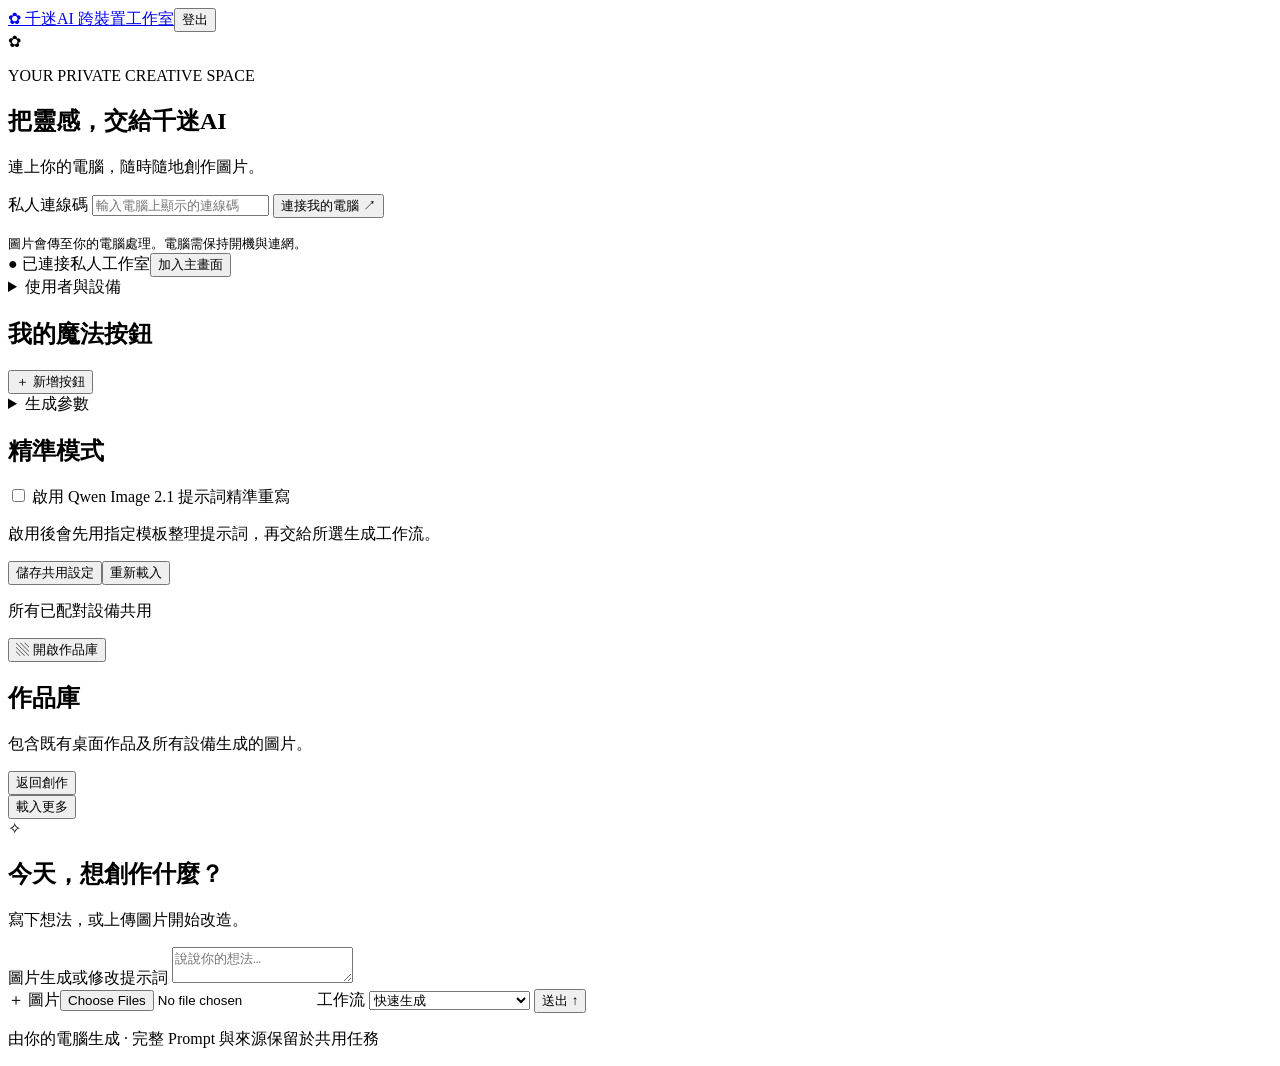
==== mobile/static/index.html @ 66f7b935 "feat: add precise and ComfyUI model groups" ====
<!doctype html>
<html lang="zh-Hant">
<head>
  <meta charset="utf-8">
  <meta name="viewport" content="width=device-width, initial-scale=1, viewport-fit=cover">
  <meta name="theme-color" content="#faf7ff">
  <meta name="apple-mobile-web-app-capable" content="yes">
  <meta name="apple-mobile-web-app-title" content="千迷AI">
  <link rel="manifest" href="/static/manifest.webmanifest">
  <link rel="icon" href="/static/icon.svg" type="image/svg+xml">
  <link rel="apple-touch-icon" href="/static/icon-192.png">
  <link rel="stylesheet" href="/static/mobile.css">
  <title>千迷AI · 跨裝置工作室</title>
</head>
<body>
  <header><a class="brand" href="/">✿ 千迷AI <span>跨裝置工作室</span></a><button id="logout" class="quiet hidden">登出</button></header>
  <main id="login-view" class="login-view">
    <section class="login-card">
      <div class="flower" aria-hidden="true">✿</div>
      <p class="eyebrow">YOUR PRIVATE CREATIVE SPACE</p>
      <h1>把靈感，交給千迷AI</h1>
      <p>連上你的電腦，隨時隨地創作圖片。</p>
      <form id="login-form">
        <label for="code">私人連線碼</label>
        <input id="code" name="code" type="password" autocomplete="current-password" required maxlength="128" placeholder="輸入電腦上顯示的連線碼">
        <button id="login-button" class="primary" type="submit">連接我的電腦 <span aria-hidden="true">↗</span></button>
      </form>
      <p id="login-error" class="error" role="alert"></p>
      <small>圖片會傳至你的電腦處理。電腦需保持開機與連網。</small>
    </section>
  </main>
  <main id="studio" class="studio hidden">
    <div class="toolbar"><span id="connection" class="online" role="status">● 已連接私人工作室</span><button id="install" class="quiet hidden">加入主畫面</button></div>
    <aside class="settings-panel" aria-label="共用創作設定">
      <details class="identity-settings"><summary>使用者與設備</summary>
        <label for="identity-user">使用者名稱（自行填寫）</label><input id="identity-user" maxlength="100" placeholder="例如：小迷">
        <label for="identity-device">設備名稱</label><input id="identity-device" maxlength="100" placeholder="例如：小迷的 iPhone">
        <button id="save-identity" class="quiet" type="button">儲存本設備身分</button>
        <p class="note">僅影響之後提交的任務；名稱並非帳號身分驗證。</p>
      </details>
      <h2>我的魔法按鈕</h2><div id="presets" class="presets"></div>
      <button id="new-preset" type="button" class="quiet">＋ 新增按鈕</button>
      <details id="parameter-panel"><summary>生成參數</summary><p class="note">留白使用所選工作流配方。</p><div id="generation-parameters" class="parameter-grid"></div><button id="reset-parameters" class="quiet" type="button">還原配方</button></details><h2>精準模式</h2>
      <label class="toggle-setting" for="precise-mode"><input id="precise-mode" type="checkbox"> 啟用 Qwen Image 2.1 提示詞精準重寫</label>
      <p class="note">啟用後會先用指定模板整理提示詞，再交給所選生成工作流。</p>
      <div class="setting-actions"><button id="save-settings" type="button" class="primary">儲存共用設定</button><button id="reload-settings" type="button" class="quiet">重新載入</button></div>
      <p id="settings-status" class="note" role="status">所有已配對設備共用</p>
      <button id="show-library" type="button" class="quiet">▧ 開啟作品庫</button>
    </aside>
    <section id="library" class="library hidden" aria-label="共用作品庫"><h2>作品庫</h2><p>包含既有桌面作品及所有設備生成的圖片。</p><button id="close-library" class="quiet" type="button">返回創作</button><div id="artworks" class="artworks"></div><button id="more-artworks" class="quiet" type="button">載入更多</button></section>
    <section id="feed" class="feed" aria-label="創作紀錄" aria-live="polite">
      <div id="welcome" class="welcome"><span aria-hidden="true">✧</span><h1>今天，想創作什麼？</h1><p>寫下想法，或上傳圖片開始改造。</p></div>
    </section>
    <form id="composer" class="composer">
      <div id="tray" class="tray" aria-label="待處理圖片"></div>
      <label for="prompt" class="sr-only">圖片生成或修改提示詞</label>
      <textarea id="prompt" rows="2" maxlength="8000" placeholder="說說你的想法…"></textarea>
      <div class="composer-tools">
        <label class="upload">＋ 圖片<input id="files" type="file" accept="image/png,image/jpeg,image/webp,image/bmp" multiple></label>
        <label class="sr-only" for="workflow">工作流</label>
        <select id="workflow"><option value="quick">快速生成</option><option value="reference">多圖參考</option><option value="superduper">SuperDuper + pussyV2</option><option value="nsfw_adv">NSFW Adv 群組</option></select>
        <button id="send" class="primary" type="submit">送出 ↑</button>
      </div>
      <p class="note">由你的電腦生成 · 完整 Prompt 與來源保留於共用任務</p>
    </form>
  </main>
  <dialog id="preset-editor"><form id="preset-form"><h2>常用提示詞按鈕</h2><label for="preset-name">名稱</label><input id="preset-name" required maxlength="100"><label for="preset-prompt">提示詞</label><textarea id="preset-prompt" required rows="5" maxlength="8000"></textarea><div class="setting-actions"><button type="submit" class="primary">儲存按鈕</button><button id="delete-preset" type="button" class="quiet">刪除</button><button id="cancel-preset" type="button" class="quiet">取消</button></div></form></dialog>
  <dialog id="preview"><button id="close-preview" class="quiet" type="button">關閉預覽</button><img id="preview-image" alt="作品預覽"><a id="preview-download">↓ 下載作品</a></dialog>
  <div id="toast" role="status" class="toast hidden"></div>
  <script src="/static/mobile.js" defer></script>
</body>
</html>
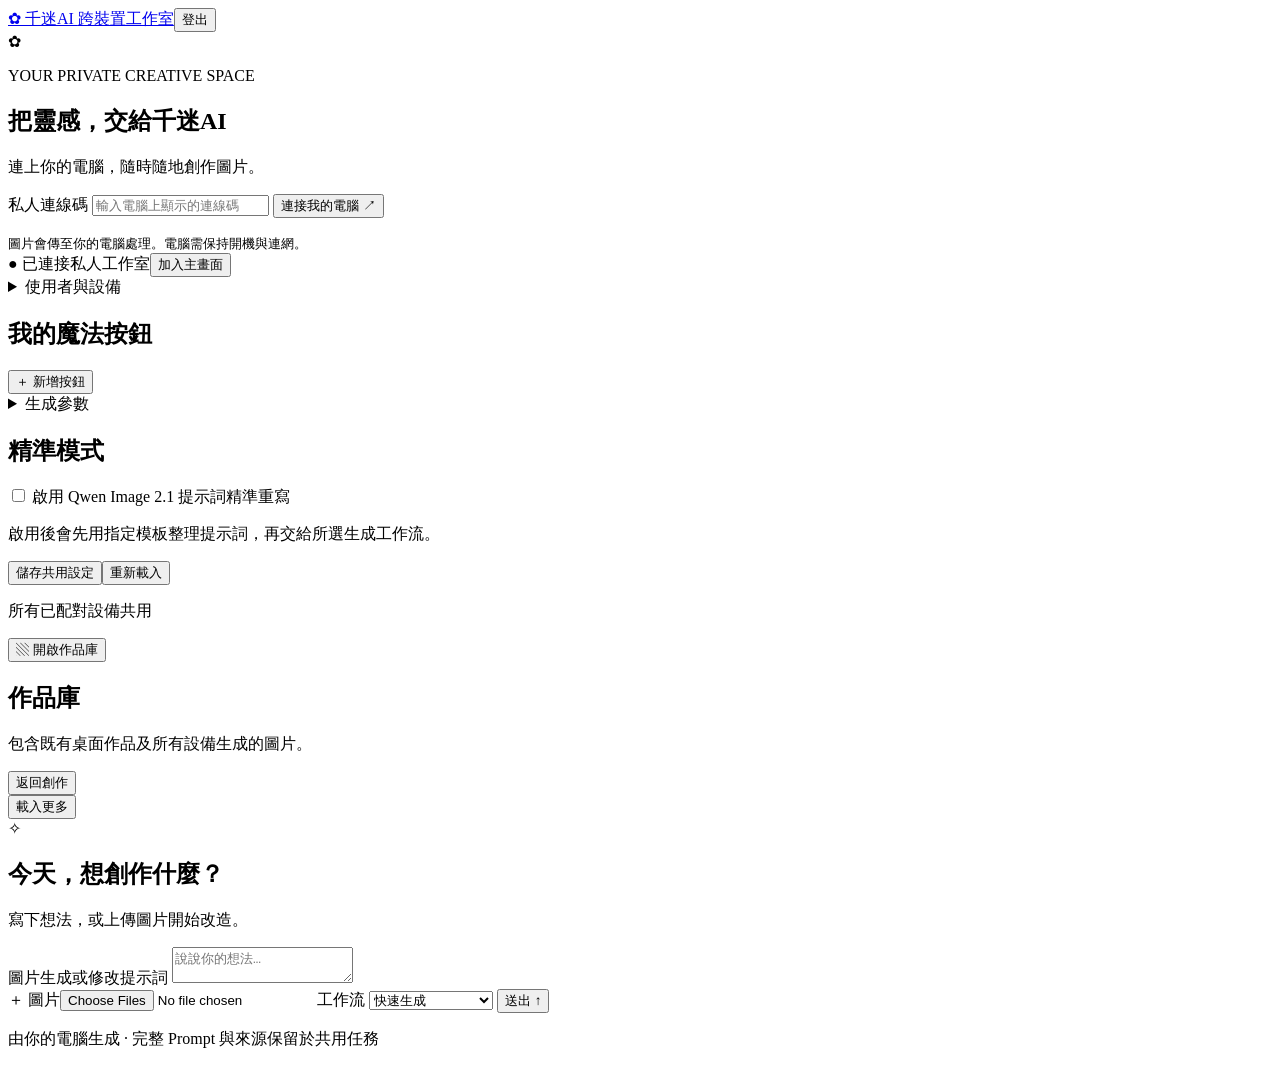
==== commit 10d0083e: "fix: repair settings and SuperDuper LoRA" ====
--- a/mobile/static/index.html
+++ b/mobile/static/index.html
@@ -58,7 +58,7 @@
       <div class="composer-tools">
         <label class="upload">＋ 圖片<input id="files" type="file" accept="image/png,image/jpeg,image/webp,image/bmp" multiple></label>
         <label class="sr-only" for="workflow">工作流</label>
-        <select id="workflow"><option value="quick">快速生成</option><option value="reference">多圖參考</option><option value="superduper">SuperDuper + pussyV2</option><option value="nsfw_adv">NSFW Adv 群組</option></select>
+        <select id="workflow"><option value="quick">快速生成</option><option value="reference">多圖參考</option><option value="superduper">SuperDuper 群組</option><option value="nsfw_adv">NSFW Adv 群組</option></select>
         <button id="send" class="primary" type="submit">送出 ↑</button>
       </div>
       <p class="note">由你的電腦生成 · 完整 Prompt 與來源保留於共用任務</p>
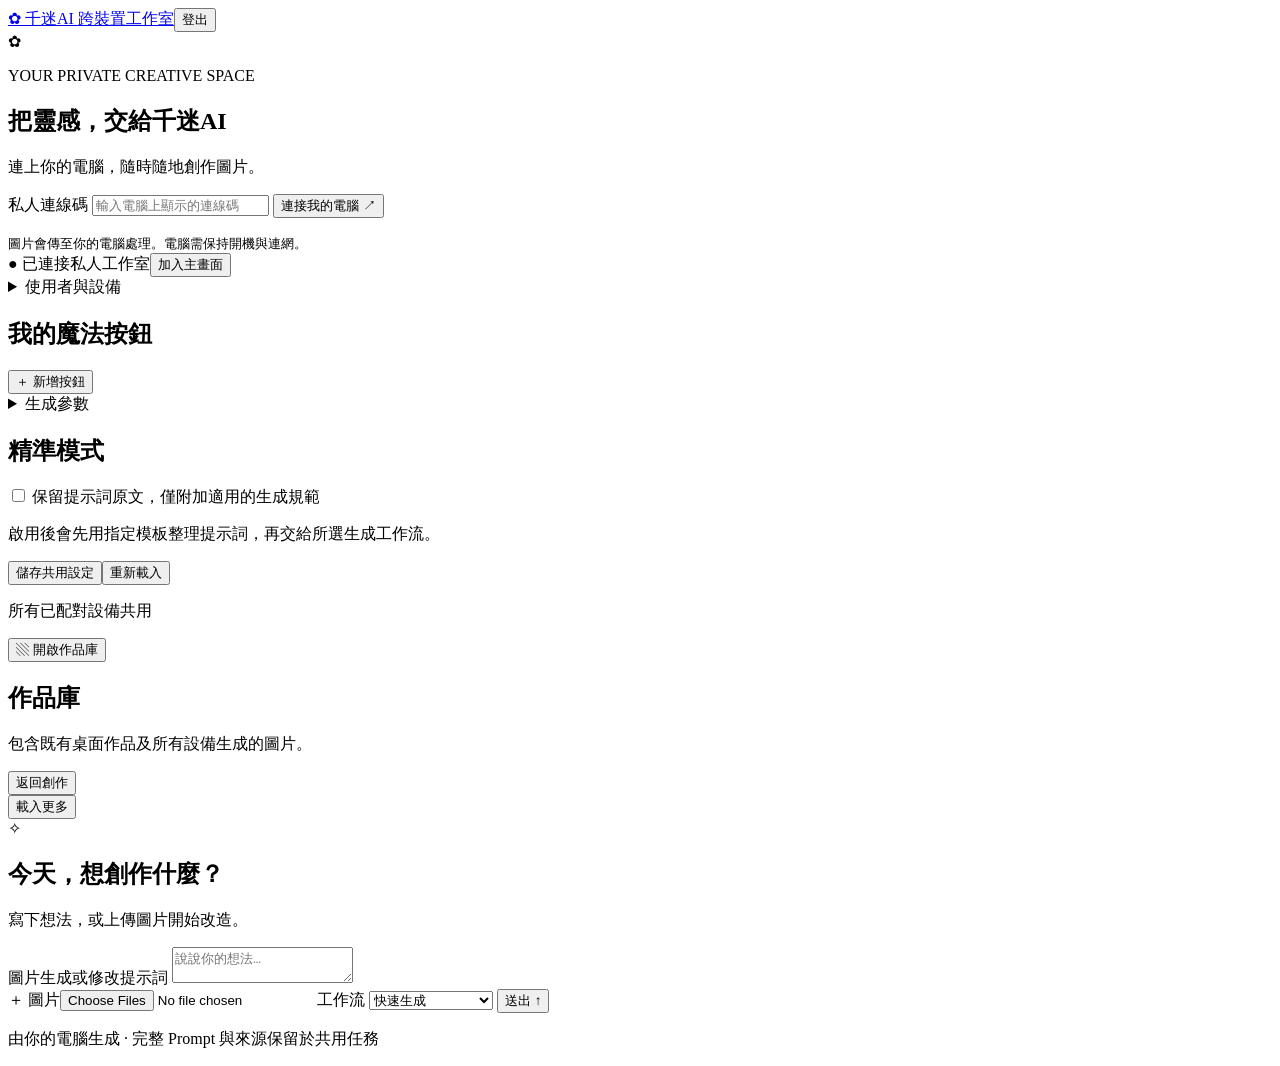
==== commit 72a1d739: "fix: preserve original prompts in precision mode" ====
--- a/mobile/static/index.html
+++ b/mobile/static/index.html
@@ -41,7 +41,7 @@
       <h2>我的魔法按鈕</h2><div id="presets" class="presets"></div>
       <button id="new-preset" type="button" class="quiet">＋ 新增按鈕</button>
       <details id="parameter-panel"><summary>生成參數</summary><p class="note">留白使用所選工作流配方。</p><div id="generation-parameters" class="parameter-grid"></div><button id="reset-parameters" class="quiet" type="button">還原配方</button></details><h2>精準模式</h2>
-      <label class="toggle-setting" for="precise-mode"><input id="precise-mode" type="checkbox"> 啟用 Qwen Image 2.1 提示詞精準重寫</label>
+      <label class="toggle-setting" for="precise-mode"><input id="precise-mode" type="checkbox"> 保留提示詞原文，僅附加適用的生成規範</label>
       <p class="note">啟用後會先用指定模板整理提示詞，再交給所選生成工作流。</p>
       <div class="setting-actions"><button id="save-settings" type="button" class="primary">儲存共用設定</button><button id="reload-settings" type="button" class="quiet">重新載入</button></div>
       <p id="settings-status" class="note" role="status">所有已配對設備共用</p>
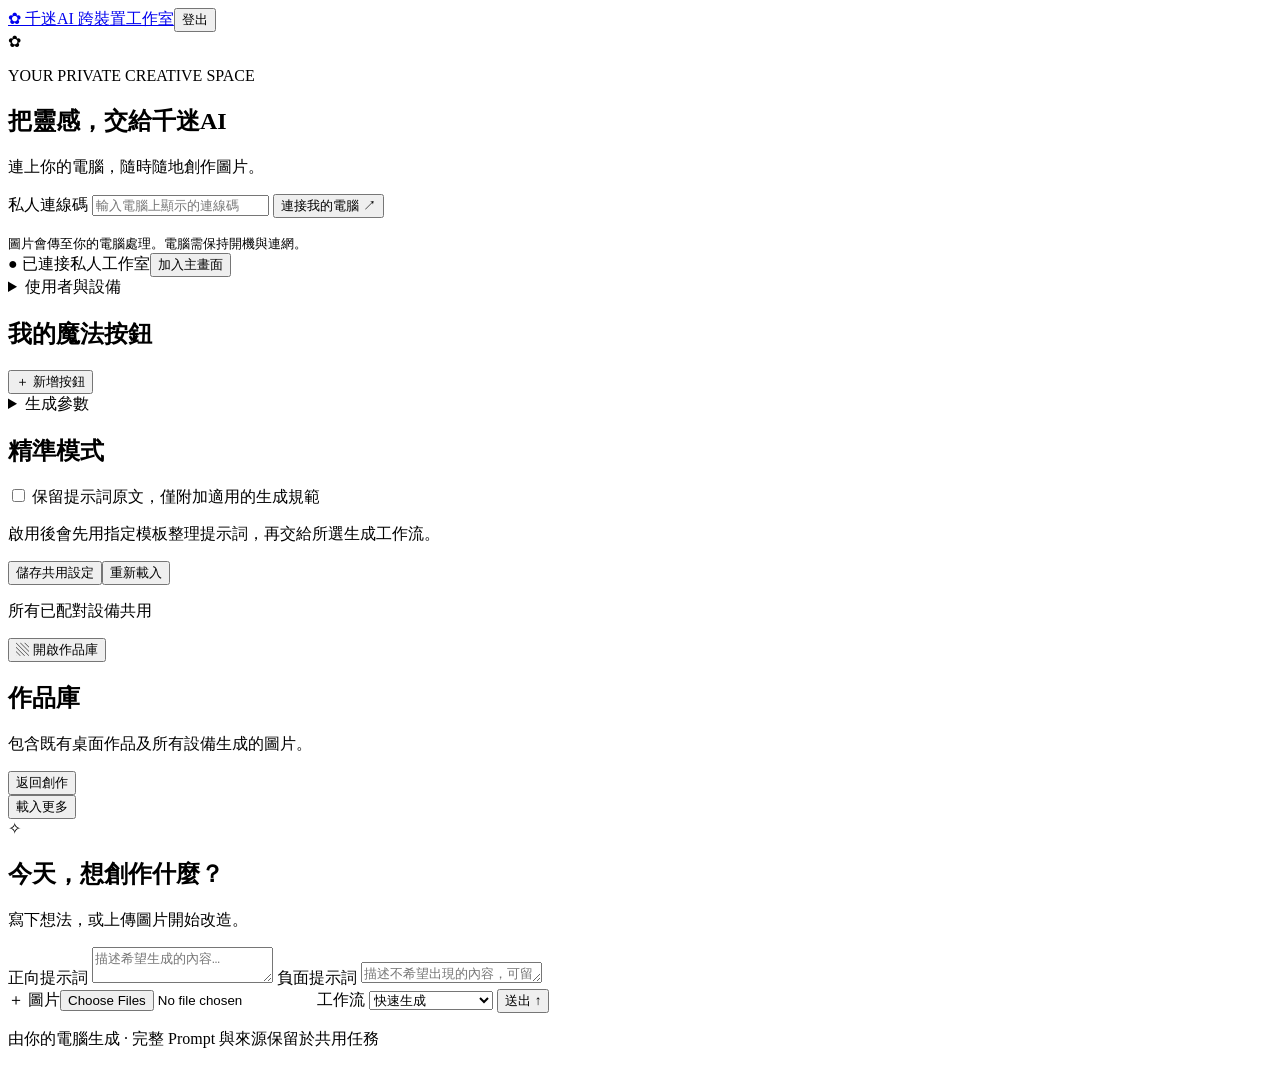
==== commit 986eb1fd: "feat: separate positive and negative image prompts" ====
--- a/mobile/static/index.html
+++ b/mobile/static/index.html
@@ -53,8 +53,10 @@
     </section>
     <form id="composer" class="composer">
       <div id="tray" class="tray" aria-label="待處理圖片"></div>
-      <label for="prompt" class="sr-only">圖片生成或修改提示詞</label>
-      <textarea id="prompt" rows="2" maxlength="8000" placeholder="說說你的想法…"></textarea>
+      <label for="prompt" class="prompt-label">正向提示詞</label>
+      <textarea id="prompt" rows="2" maxlength="8000" placeholder="描述希望生成的內容…"></textarea>
+      <label for="negative-prompt" class="prompt-label">負面提示詞</label>
+      <textarea id="negative-prompt" rows="1" maxlength="4000" placeholder="描述不希望出現的內容，可留白…"></textarea>
       <div class="composer-tools">
         <label class="upload">＋ 圖片<input id="files" type="file" accept="image/png,image/jpeg,image/webp,image/bmp" multiple></label>
         <label class="sr-only" for="workflow">工作流</label>
@@ -64,7 +66,7 @@
       <p class="note">由你的電腦生成 · 完整 Prompt 與來源保留於共用任務</p>
     </form>
   </main>
-  <dialog id="preset-editor"><form id="preset-form"><h2>常用提示詞按鈕</h2><label for="preset-name">名稱</label><input id="preset-name" required maxlength="100"><label for="preset-prompt">提示詞</label><textarea id="preset-prompt" required rows="5" maxlength="8000"></textarea><div class="setting-actions"><button type="submit" class="primary">儲存按鈕</button><button id="delete-preset" type="button" class="quiet">刪除</button><button id="cancel-preset" type="button" class="quiet">取消</button></div></form></dialog>
+  <dialog id="preset-editor"><form id="preset-form"><h2>常用提示詞按鈕</h2><label for="preset-name">名稱</label><input id="preset-name" required maxlength="100"><label for="preset-prompt">正向提示詞</label><textarea id="preset-prompt" required rows="5" maxlength="8000"></textarea><label for="preset-negative">負面提示詞</label><textarea id="preset-negative" rows="3" maxlength="4000" placeholder="描述不希望出現的內容，可留白…"></textarea><div class="setting-actions"><button type="submit" class="primary">儲存按鈕</button><button id="delete-preset" type="button" class="quiet">刪除</button><button id="cancel-preset" type="button" class="quiet">取消</button></div></form></dialog>
   <dialog id="preview"><button id="close-preview" class="quiet" type="button">關閉預覽</button><img id="preview-image" alt="作品預覽"><a id="preview-download">↓ 下載作品</a></dialog>
   <div id="toast" role="status" class="toast hidden"></div>
   <script src="/static/mobile.js" defer></script>
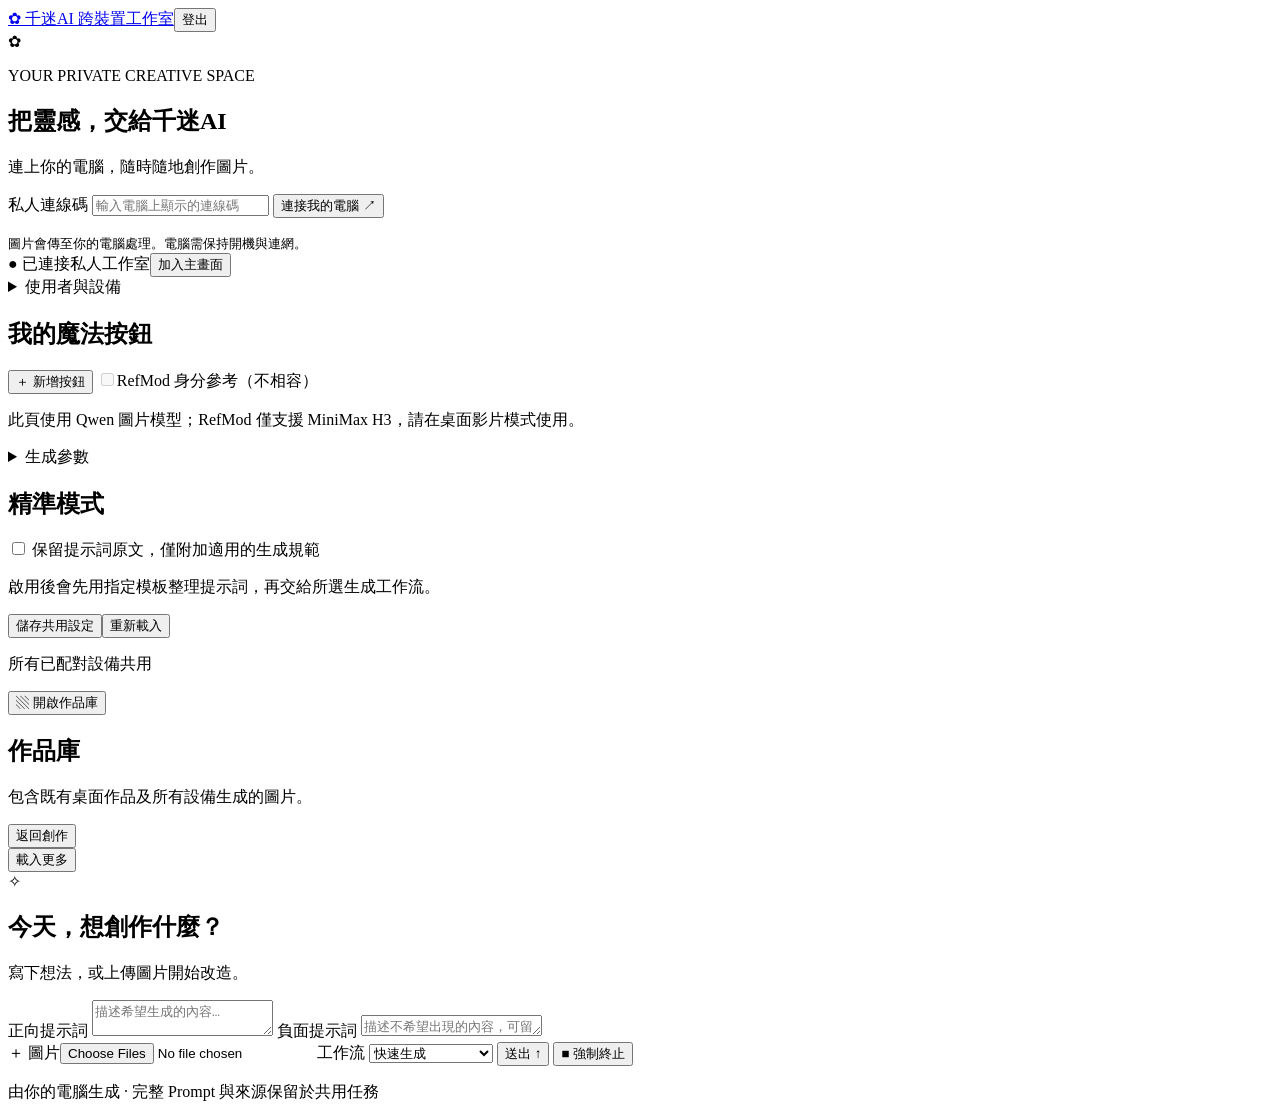
==== commit 136eeb23: "feat: add H3 RefMod and task cancellation" ====
--- a/mobile/static/index.html
+++ b/mobile/static/index.html
@@ -40,6 +40,8 @@
       </details>
       <h2>我的魔法按鈕</h2><div id="presets" class="presets"></div>
       <button id="new-preset" type="button" class="quiet">＋ 新增按鈕</button>
+      <label class="toggle-setting"><input id="image-refmod" type="checkbox" disabled>RefMod 身分參考（不相容）</label>
+      <p class="note">此頁使用 Qwen 圖片模型；RefMod 僅支援 MiniMax H3，請在桌面影片模式使用。</p>
       <details id="parameter-panel"><summary>生成參數</summary><p class="note">留白使用所選工作流配方。</p><div id="generation-parameters" class="parameter-grid"></div><button id="reset-parameters" class="quiet" type="button">還原配方</button></details><h2>精準模式</h2>
       <label class="toggle-setting" for="precise-mode"><input id="precise-mode" type="checkbox"> 保留提示詞原文，僅附加適用的生成規範</label>
       <p class="note">啟用後會先用指定模板整理提示詞，再交給所選生成工作流。</p>
@@ -62,6 +64,7 @@
         <label class="sr-only" for="workflow">工作流</label>
         <select id="workflow"><option value="quick">快速生成</option><option value="reference">多圖參考</option><option value="superduper">SuperDuper 群組</option><option value="nsfw_adv">NSFW Adv 群組</option></select>
         <button id="send" class="primary" type="submit">送出 ↑</button>
+        <button id="cancel-generation" class="quiet hidden" type="button">■ 強制終止</button>
       </div>
       <p class="note">由你的電腦生成 · 完整 Prompt 與來源保留於共用任務</p>
     </form>
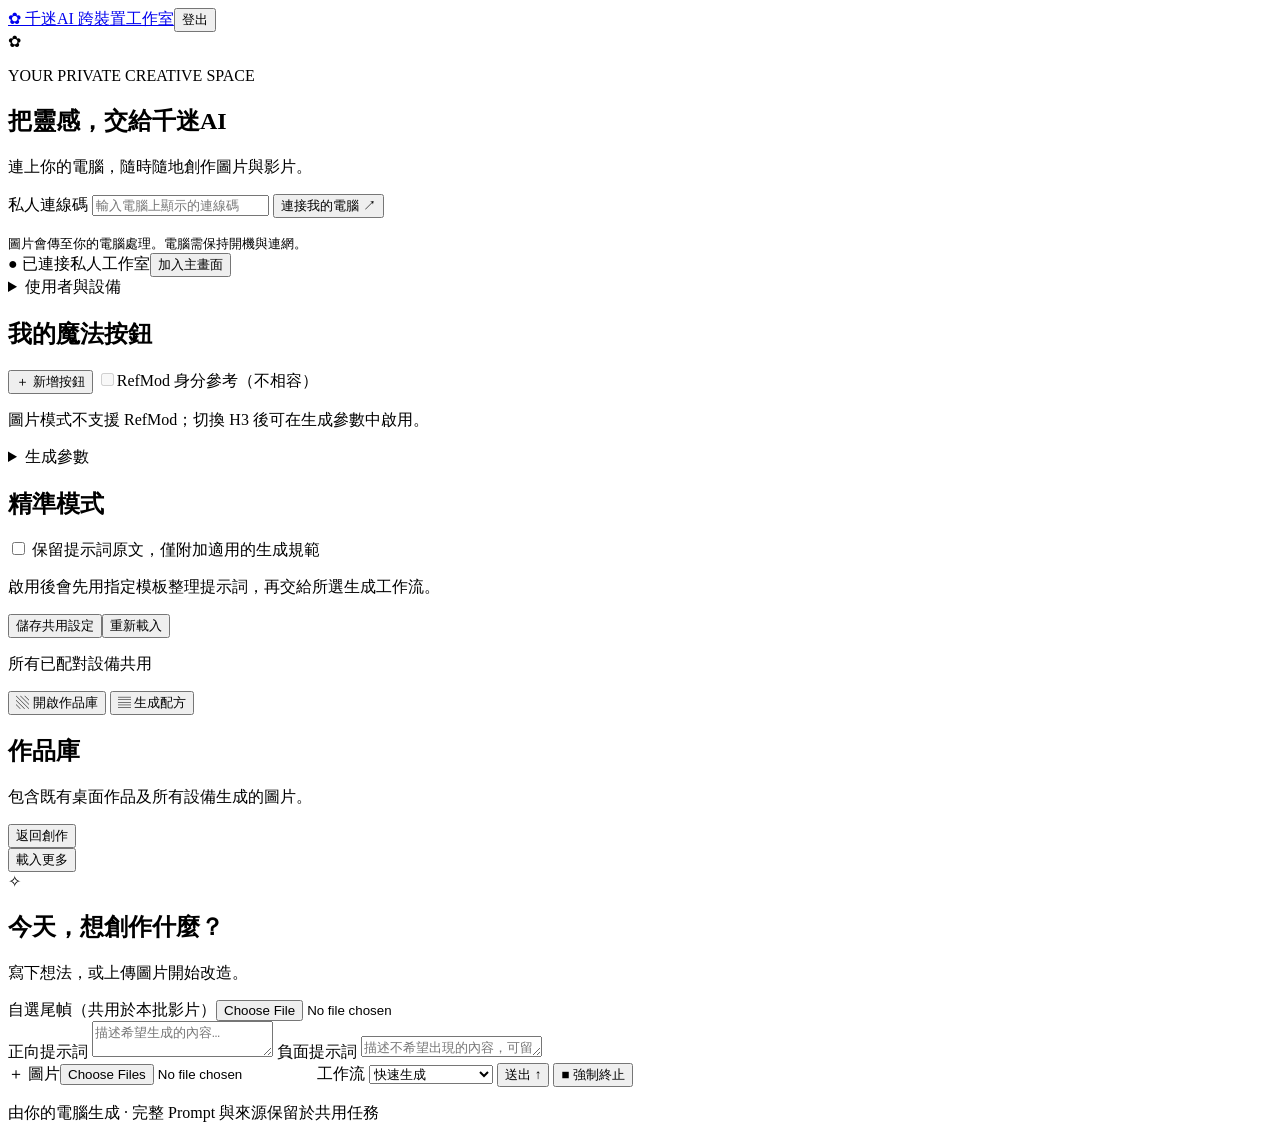
==== commit 3e9f685b: "feat: add studio management and mobile video" ====
--- a/mobile/static/index.html
+++ b/mobile/static/index.html
@@ -19,7 +19,7 @@
       <div class="flower" aria-hidden="true">✿</div>
       <p class="eyebrow">YOUR PRIVATE CREATIVE SPACE</p>
       <h1>把靈感，交給千迷AI</h1>
-      <p>連上你的電腦，隨時隨地創作圖片。</p>
+      <p>連上你的電腦，隨時隨地創作圖片與影片。</p>
       <form id="login-form">
         <label for="code">私人連線碼</label>
         <input id="code" name="code" type="password" autocomplete="current-password" required maxlength="128" placeholder="輸入電腦上顯示的連線碼">
@@ -41,13 +41,14 @@
       <h2>我的魔法按鈕</h2><div id="presets" class="presets"></div>
       <button id="new-preset" type="button" class="quiet">＋ 新增按鈕</button>
       <label class="toggle-setting"><input id="image-refmod" type="checkbox" disabled>RefMod 身分參考（不相容）</label>
-      <p class="note">此頁使用 Qwen 圖片模型；RefMod 僅支援 MiniMax H3，請在桌面影片模式使用。</p>
+      <p id="refmod-note" class="note">圖片模式不支援 RefMod；切換 H3 後可在生成參數中啟用。</p>
       <details id="parameter-panel"><summary>生成參數</summary><p class="note">留白使用所選工作流配方。</p><div id="generation-parameters" class="parameter-grid"></div><button id="reset-parameters" class="quiet" type="button">還原配方</button></details><h2>精準模式</h2>
       <label class="toggle-setting" for="precise-mode"><input id="precise-mode" type="checkbox"> 保留提示詞原文，僅附加適用的生成規範</label>
       <p class="note">啟用後會先用指定模板整理提示詞，再交給所選生成工作流。</p>
       <div class="setting-actions"><button id="save-settings" type="button" class="primary">儲存共用設定</button><button id="reload-settings" type="button" class="quiet">重新載入</button></div>
       <p id="settings-status" class="note" role="status">所有已配對設備共用</p>
       <button id="show-library" type="button" class="quiet">▧ 開啟作品庫</button>
+      <button id="show-recipes" type="button" class="quiet">▤ 生成配方</button>
     </aside>
     <section id="library" class="library hidden" aria-label="共用作品庫"><h2>作品庫</h2><p>包含既有桌面作品及所有設備生成的圖片。</p><button id="close-library" class="quiet" type="button">返回創作</button><div id="artworks" class="artworks"></div><button id="more-artworks" class="quiet" type="button">載入更多</button></section>
     <section id="feed" class="feed" aria-label="創作紀錄" aria-live="polite">
@@ -55,6 +56,7 @@
     </section>
     <form id="composer" class="composer">
       <div id="tray" class="tray" aria-label="待處理圖片"></div>
+      <div id="last-frame-controls" class="hidden"><label for="last-file">自選尾幀（共用於本批影片）</label><input id="last-file" type="file" accept="image/png,image/jpeg,image/webp,image/bmp"><div id="last-frame-preview" class="tray"></div></div>
       <label for="prompt" class="prompt-label">正向提示詞</label>
       <textarea id="prompt" rows="2" maxlength="8000" placeholder="描述希望生成的內容…"></textarea>
       <label for="negative-prompt" class="prompt-label">負面提示詞</label>
@@ -62,7 +64,7 @@
       <div class="composer-tools">
         <label class="upload">＋ 圖片<input id="files" type="file" accept="image/png,image/jpeg,image/webp,image/bmp" multiple></label>
         <label class="sr-only" for="workflow">工作流</label>
-        <select id="workflow"><option value="quick">快速生成</option><option value="reference">多圖參考</option><option value="superduper">SuperDuper 群組</option><option value="nsfw_adv">NSFW Adv 群組</option></select>
+        <select id="workflow"><option value="quick">快速生成</option><option value="reference">多圖參考</option><option value="superduper">SuperDuper 群組</option><option value="nsfw_adv">NSFW Adv 群組</option><option value="h3_image">H3 圖片生影片</option></select>
         <button id="send" class="primary" type="submit">送出 ↑</button>
         <button id="cancel-generation" class="quiet hidden" type="button">■ 強制終止</button>
       </div>
@@ -71,6 +73,7 @@
   </main>
   <dialog id="preset-editor"><form id="preset-form"><h2>常用提示詞按鈕</h2><label for="preset-name">名稱</label><input id="preset-name" required maxlength="100"><label for="preset-prompt">正向提示詞</label><textarea id="preset-prompt" required rows="5" maxlength="8000"></textarea><label for="preset-negative">負面提示詞</label><textarea id="preset-negative" rows="3" maxlength="4000" placeholder="描述不希望出現的內容，可留白…"></textarea><div class="setting-actions"><button type="submit" class="primary">儲存按鈕</button><button id="delete-preset" type="button" class="quiet">刪除</button><button id="cancel-preset" type="button" class="quiet">取消</button></div></form></dialog>
   <dialog id="preview"><button id="close-preview" class="quiet" type="button">關閉預覽</button><img id="preview-image" alt="作品預覽"><a id="preview-download">↓ 下載作品</a></dialog>
+  <dialog id="recipe-editor"><h2>生成配方</h2><p>套用提示詞、模式與參數後再送出；圖片與尾幀需重新選擇。</p><label for="recipe-name">配方名稱</label><input id="recipe-name" maxlength="100" placeholder="為目前設定命名"><div class="setting-actions"><button id="save-recipe" class="primary" type="button">儲存目前設定</button><button id="close-recipes" class="quiet" type="button">關閉</button></div><div id="recipe-list"></div></dialog>
   <div id="toast" role="status" class="toast hidden"></div>
   <script src="/static/mobile.js" defer></script>
 </body>
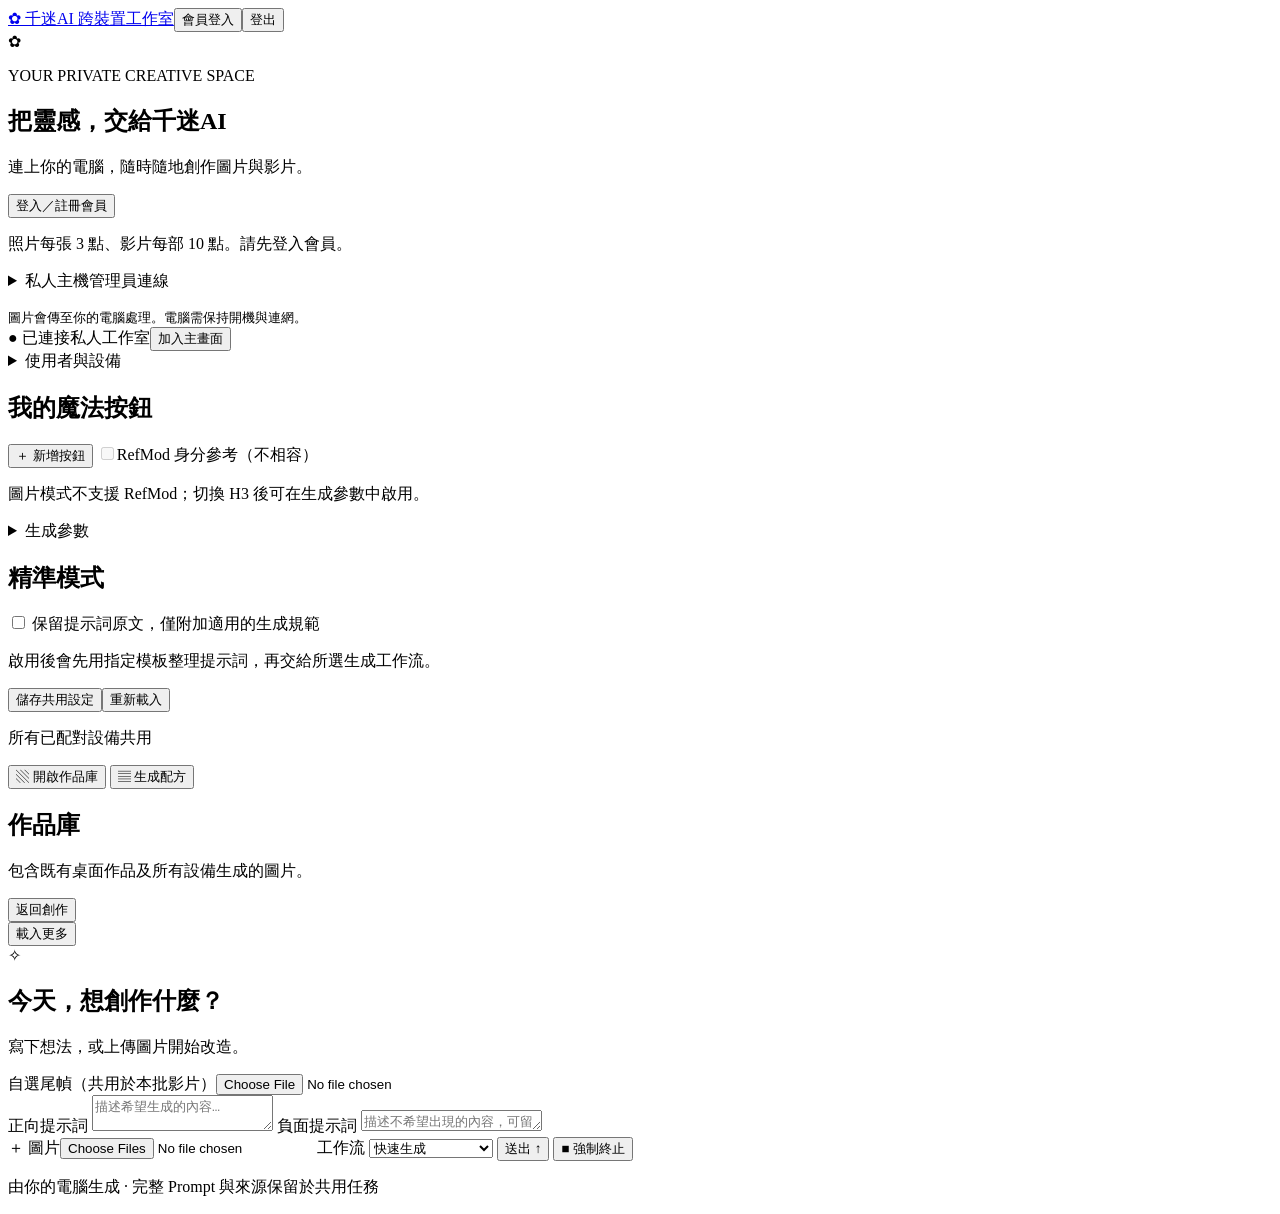
==== commit be928cad: "feat: add membership accounts and generation credits" ====
--- a/mobile/static/index.html
+++ b/mobile/static/index.html
@@ -10,21 +10,24 @@
   <link rel="icon" href="/static/icon.svg" type="image/svg+xml">
   <link rel="apple-touch-icon" href="/static/icon-192.png">
   <link rel="stylesheet" href="/static/mobile.css">
+  <link rel="stylesheet" href="/static/membership.css">
   <title>千迷AI · 跨裝置工作室</title>
 </head>
 <body>
-  <header><a class="brand" href="/">✿ 千迷AI <span>跨裝置工作室</span></a><button id="logout" class="quiet hidden">登出</button></header>
+  <header><a class="brand" href="/">✿ 千迷AI <span>跨裝置工作室</span></a><button id="account-button" class="quiet">會員登入</button><button id="logout" class="quiet hidden">登出</button></header>
   <main id="login-view" class="login-view">
     <section class="login-card">
       <div class="flower" aria-hidden="true">✿</div>
       <p class="eyebrow">YOUR PRIVATE CREATIVE SPACE</p>
       <h1>把靈感，交給千迷AI</h1>
       <p>連上你的電腦，隨時隨地創作圖片與影片。</p>
-      <form id="login-form">
+      <button id="member-login" class="primary" type="button">登入／註冊會員</button>
+      <p id="member-price-note">照片每張 3 點、影片每部 10 點。請先登入會員。</p>
+      <details><summary>私人主機管理員連線</summary><form id="login-form">
         <label for="code">私人連線碼</label>
         <input id="code" name="code" type="password" autocomplete="current-password" required maxlength="128" placeholder="輸入電腦上顯示的連線碼">
         <button id="login-button" class="primary" type="submit">連接我的電腦 <span aria-hidden="true">↗</span></button>
-      </form>
+      </form></details>
       <p id="login-error" class="error" role="alert"></p>
       <small>圖片會傳至你的電腦處理。電腦需保持開機與連網。</small>
     </section>
@@ -76,5 +79,6 @@
   <dialog id="recipe-editor"><h2>生成配方</h2><p>套用提示詞、模式與參數後再送出；圖片與尾幀需重新選擇。</p><label for="recipe-name">配方名稱</label><input id="recipe-name" maxlength="100" placeholder="為目前設定命名"><div class="setting-actions"><button id="save-recipe" class="primary" type="button">儲存目前設定</button><button id="close-recipes" class="quiet" type="button">關閉</button></div><div id="recipe-list"></div></dialog>
   <div id="toast" role="status" class="toast hidden"></div>
   <script src="/static/mobile.js" defer></script>
+  <script src="/static/membership.js" defer></script>
 </body>
 </html>
